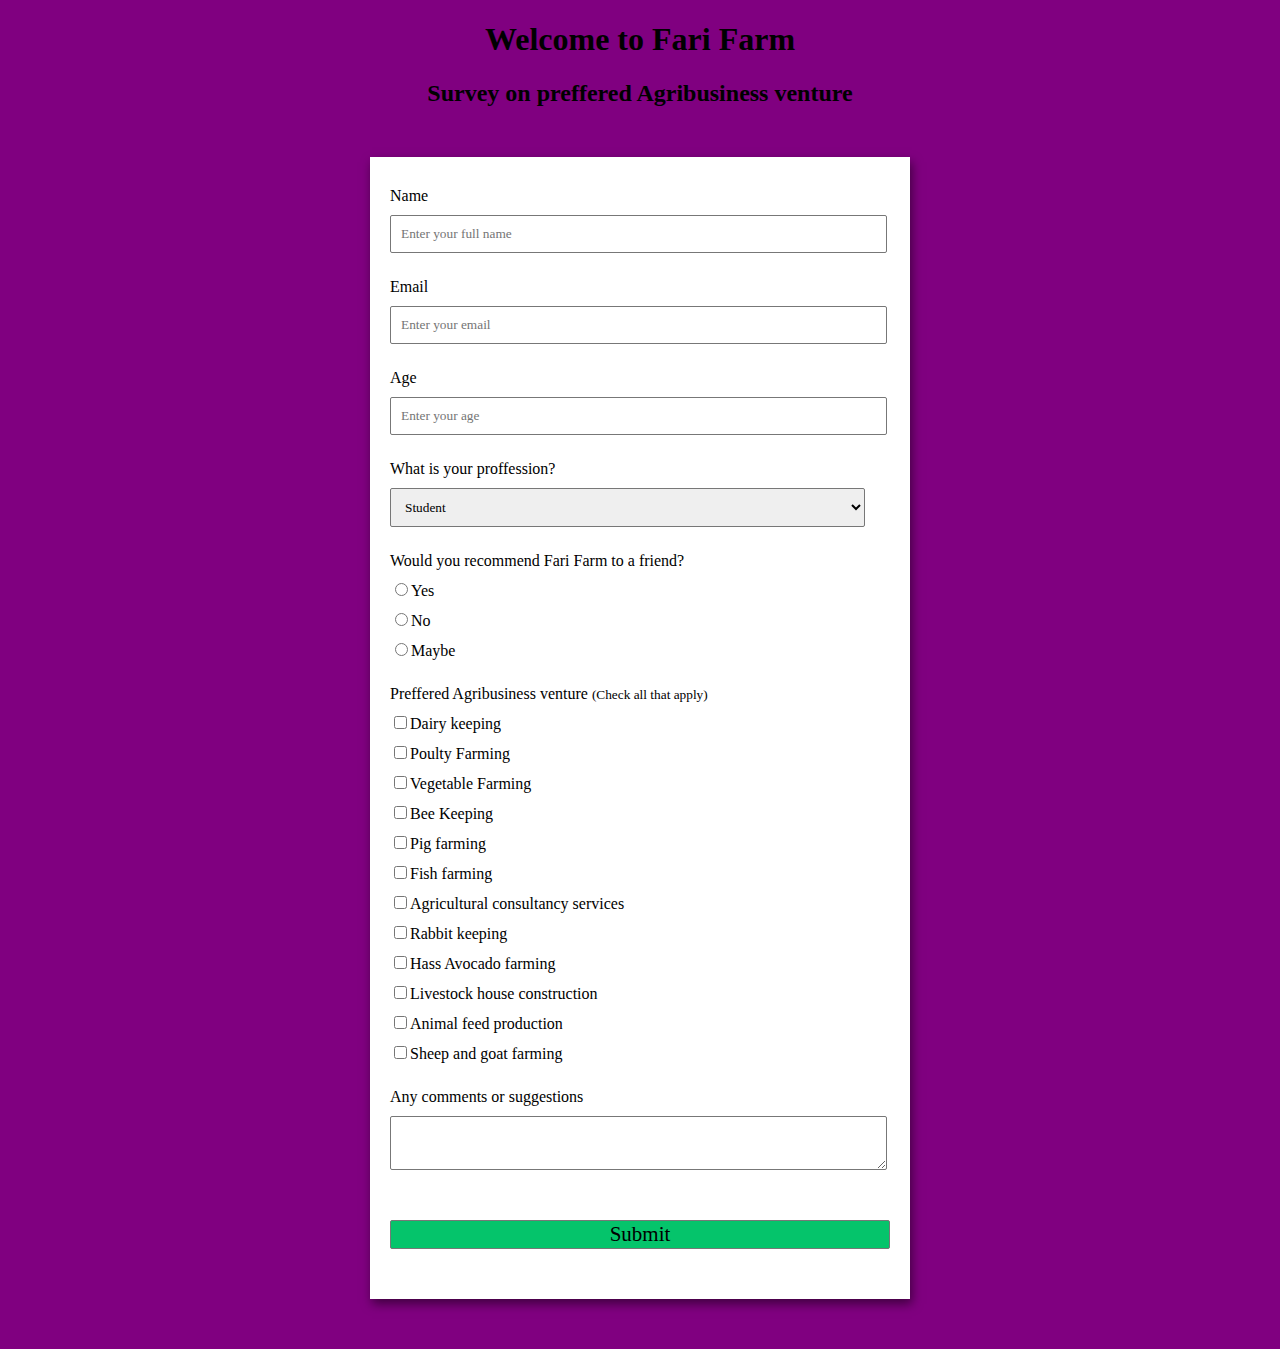
==== Survey Forms/index.html @ a6610b1f "Created sample survey form using html and css" ====
<!DOCTYPE html>
<html lang="en">
<head>
	<meta charset="UTF-8">
	<meta http-equiv="X-UA-Compatible"
		content="IE=edge">
	<meta name="viewport"
		content="width=device-width, initial-scale=1.0">
	<title>
		Survey on preffered Agribusiness venture
	</title>

	
</head> <link rel="stylesheet" href="style.css">

<body>
	<h1>Welcome to Fari Farm</h1>
	<h2>Survey on preffered Agribusiness venture</h2>

	<!-- Create Form -->
	<form id="form">

		<!-- Details -->
		<div class="form-control">
			<label for="name" id="label-name">
				Name
			</label>

			<!-- Input Type Text -->
			<input type="text"
				id="name"
				placeholder="Enter your full name" />
		</div>

		<div class="form-control">
			<label for="email" id="label-email">
				Email
			</label>

			<!-- Input Type Email-->
			<input type="email"
				id="email"
				placeholder="Enter your email" />
		</div>

		<div class="form-control">
			<label for="age" id="label-age">
				Age
			</label>

			<!-- Input Type Text -->
			<input type="text"
				id="age"
				placeholder="Enter your age" />
		</div>

		<div class="form-control">
			<label for="role" id="label-role">
				What is your proffession?
			</label>
			
			<!-- Dropdown options -->
			<select name="role" id="role">
				<option value="student">Student</option>
				<option value="Free-lancer">Free-lancer</option>
				<option value="Farmer">Farmer</option>
				<option value="Engineer">Engineer</option>
				<option value="Military officer">Military officer</option>
				<option value="Medical practitioner">Medical practitioner</option>
				<option value="Government officer">Government officer</option>
				<option value="other">Other</option>
			</select>
		</div>

		<div class="form-control">
			<label>
				Would you recommend Fari Farm
				to a friend?
			</label>

			<!-- Input Type Radio Button -->
			<label for="recommed-1">
				<input type="radio"
					id="recommed-1"
					name="recommed">Yes</input>
			</label>
			<label for="recommed-2">
				<input type="radio"
					id="recommed-2"
					name="recommed">No</input>
			</label>
			<label for="recommed-3">
				<input type="radio"
					id="recommed-3"
					name="recommed">Maybe</input>
			</label>
		</div>

		<div class="form-control">
			<label>Preffered Agribusiness venture
				<small>(Check all that apply)</small>
			</label>
			<!-- Input Type Checkbox -->
			<label for="inp-1">
				<input type="checkbox"
					name="inp">Dairy keeping</input></label>
			<label for="inp-2">
				<input type="checkbox"
					name="inp">Poulty Farming</input></label>
			<label for="inp-3">
				<input type="checkbox"
					name="inp">Vegetable Farming</input></label>
			<label for="inp-4">
				<input type="checkbox"
					name="inp">Bee Keeping</input></label>
			<label for="inp-5">
				<input type="checkbox"
					name="inp">Pig farming</input></label>
			<label for="inp-6">
				<input type="checkbox"
					name="inp">Fish farming</input></label>
			<label for="inp-7">
				<input type="checkbox"
					name="inp">Agricultural consultancy services</input></label>
			<label for="inp-7">
				<input type="checkbox"
					name="inp">Rabbit keeping</input></label>
			<label for="inp-7">
				<input type="checkbox"
					name="inp">Hass Avocado farming</input></label>
			<label for="inp-7">
				<input type="checkbox"
					name="inp">Livestock house construction</input></label>
			<label for="inp-7">
				<input type="checkbox"
					name="inp">Animal feed production</input></label>
			<label for="inp-7">
				<input type="checkbox"
					name="inp">Sheep and goat farming</input></label>
		</div>

		<div class="form-control">
			<label for="comment">
				Any comments or suggestions
			</label>

			<!-- multi-line text input control -->
			<textarea name="comment" id="comment"
				placeholder="Enter your comment here">
			</textarea>
		</div>

		<!-- Multi-line Text Input Control -->
		<button type="submit" value="submit">
			Submit
		</button>
	</form>
</body>
</html>
---- Survey Forms/style.css ----
/* Styling the Body element i.e. Color,
		Font, Alignment */
		body {
			background-color: purple;
			font-family: Verdana;
			text-align: center;
		}

		/* Styling the Form (Color, Padding, Shadow) */
		form {
			background-color: #fff;
			max-width: 500px;
			margin: 50px auto;
			padding: 30px 20px;
			box-shadow: 2px 5px 10px rgba(0, 0, 0, 0.5);
		}

		/* Styling form-control Class */
		.form-control {
			text-align: left;
			margin-bottom: 25px;
		}

		/* Styling form-control Label */
		.form-control label {
			display: block;
			margin-bottom: 10px;
		}

		/* Styling form-control input,
		select, textarea */
		.form-control input,
		.form-control select,
		.form-control textarea {
			border: 1px solid #777;
			border-radius: 2px;
			font-family: inherit;
			padding: 10px;
			display: block;
			width: 95%;
		}

		/* Styling form-control Radio
		button and Checkbox */
		.form-control input[type="radio"],
		.form-control input[type="checkbox"] {
			display: inline-block;
			width: auto;
		}

		/* Styling Button */
		button {
			background-color: #05c46b;
			border: 1px solid #777;
			border-radius: 2px;
			font-family: inherit;
			font-size: 21px;
			display: block;
			width: 100%;
			margin-top: 50px;
			margin-bottom: 20px;
		}
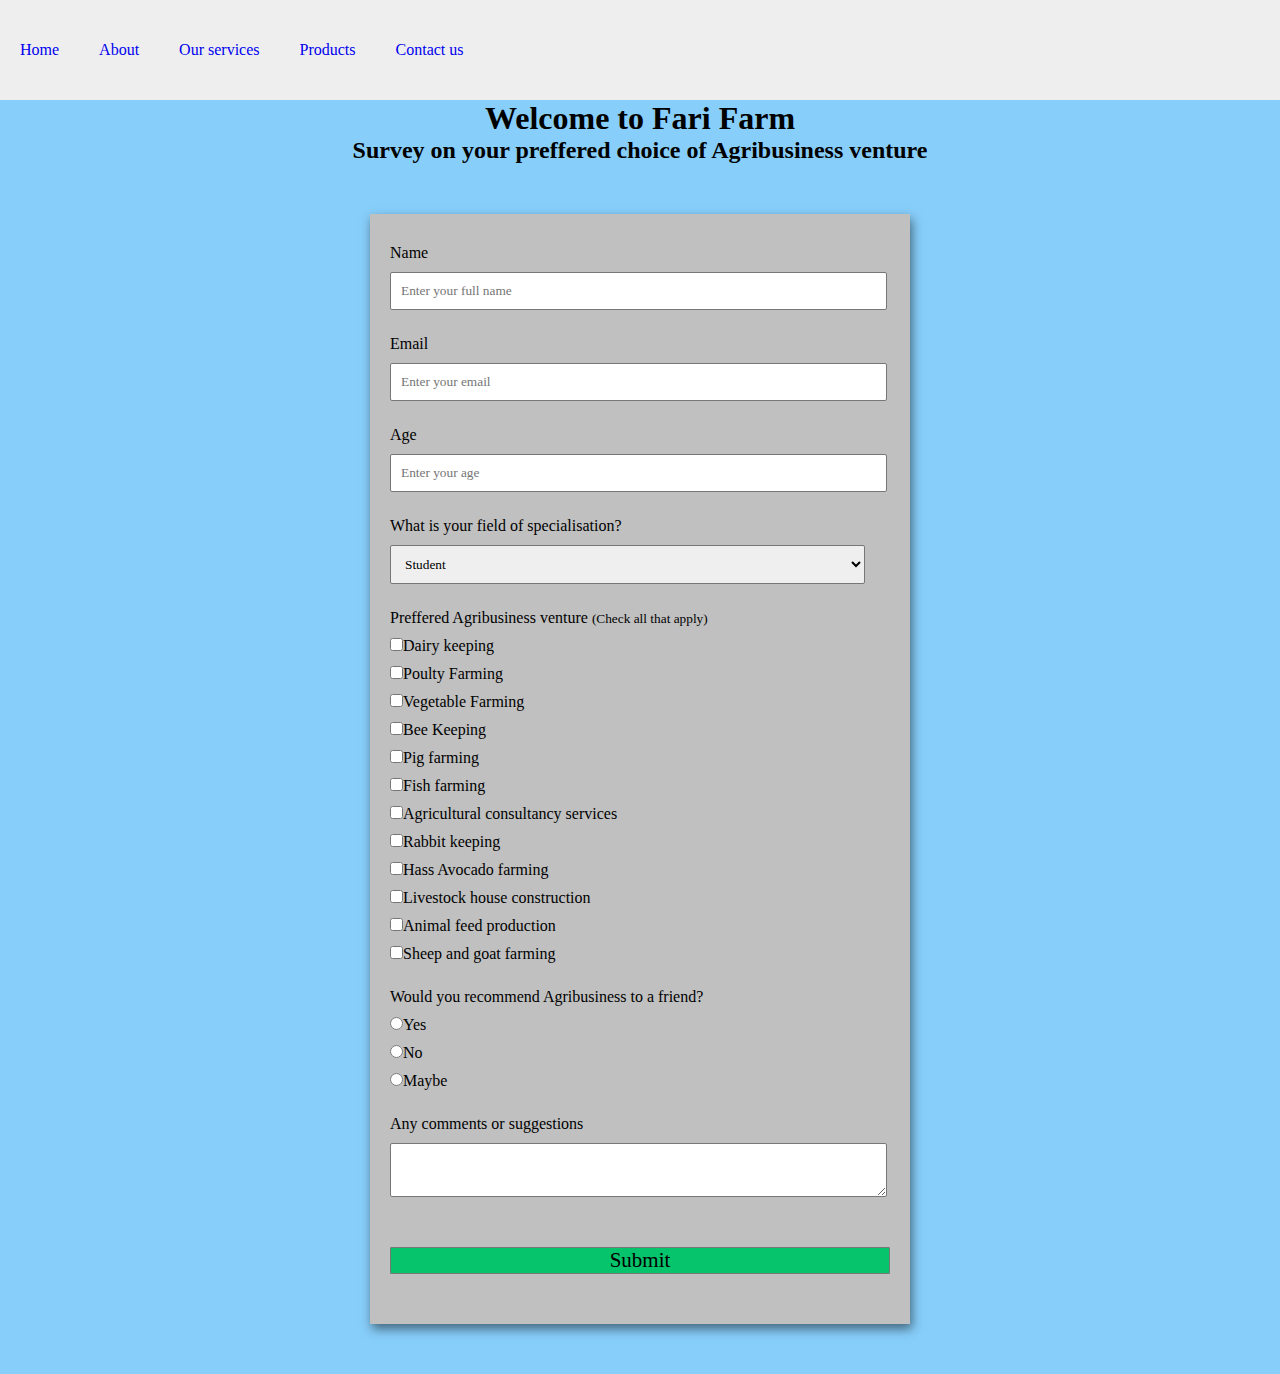
==== commit f9ac4738: "Added Headers .. Home, About, Ourservices" ====
--- a/Survey Forms/index.html
+++ b/Survey Forms/index.html
@@ -14,13 +14,24 @@
 </head> <link rel="stylesheet" href="style.css">
 
 <body>
+	<nav>
+		<ul>
+			<li><a href="#">Home</a></li>
+			<li><a href="#">About</a></li>
+  			<li><a href="#">Our services</a></li>
+			<li><a href="#">Products</a></li> 
+  			<li><a href="#">Contact us</a></li>
+  			
+			</li>
+		</ul>
+	</nav>
 	<h1>Welcome to Fari Farm</h1>
-	<h2>Survey on preffered Agribusiness venture</h2>
+	<h2>Survey on your preffered choice of Agribusiness venture</h2>
 
 	<!-- Create Form -->
 	<form id="form">
 
-		<!-- Details -->
+		<!-- information to collect -->
 		<div class="form-control">
 			<label for="name" id="label-name">
 				Name
@@ -56,44 +67,21 @@
 
 		<div class="form-control">
 			<label for="role" id="label-role">
-				What is your proffession?
+				What is your field of specialisation?
 			</label>
 			
 			<!-- Dropdown options -->
 			<select name="role" id="role">
-				<option value="student">Student</option>
+				<option value="Student">Student</option>
+				<option value="Unemployed">Unemployed</option>
 				<option value="Free-lancer">Free-lancer</option>
 				<option value="Farmer">Farmer</option>
 				<option value="Engineer">Engineer</option>
 				<option value="Military officer">Military officer</option>
 				<option value="Medical practitioner">Medical practitioner</option>
 				<option value="Government officer">Government officer</option>
-				<option value="other">Other</option>
+				<option value="Other">Other</option>
 			</select>
-		</div>
-
-		<div class="form-control">
-			<label>
-				Would you recommend Fari Farm
-				to a friend?
-			</label>
-
-			<!-- Input Type Radio Button -->
-			<label for="recommed-1">
-				<input type="radio"
-					id="recommed-1"
-					name="recommed">Yes</input>
-			</label>
-			<label for="recommed-2">
-				<input type="radio"
-					id="recommed-2"
-					name="recommed">No</input>
-			</label>
-			<label for="recommed-3">
-				<input type="radio"
-					id="recommed-3"
-					name="recommed">Maybe</input>
-			</label>
 		</div>
 
 		<div class="form-control">
@@ -140,6 +128,29 @@
 		</div>
 
 		<div class="form-control">
+			<label>
+				Would you recommend Agribusiness to a friend?
+			</label>
+
+			<!-- Input Type Radio Button -->
+			<label for="recommed-1">
+				<input type="radio"
+					id="recommed-1"
+					name="recommed">Yes</input>
+			</label>
+			<label for="recommed-2">
+				<input type="radio"
+					id="recommed-2"
+					name="recommed">No</input>
+			</label>
+			<label for="recommed-3">
+				<input type="radio"
+					id="recommed-3"
+					name="recommed">Maybe</input>
+			</label>
+		</div>
+
+		<div class="form-control">
 			<label for="comment">
 				Any comments or suggestions
 			</label>
--- a/Survey Forms/style.css
+++ b/Survey Forms/style.css
@@ -1,14 +1,39 @@
 		/* Styling the Body element i.e. Color,
 		Font, Alignment */
 		body {
-			background-color: purple;
+			background-color: lightskyblue;
 			font-family: Verdana;
 			text-align: center;
+		}
+		*{
+			padding: 0;
+			margin: 0;
+			text-decoration: none;
+			list-style: none;
+		}
+		nav{
+			width: 100%;
+			height: 100px;
+			background-color: #eee;
+		}
+		ul{
+	
+		}
+		ul li{
+			display: inline-block;
+			line-height: 100px;
+			list-style: none;
+			float: left;
+		
+		}
+		ul li a{
+			display: block;
+			padding: 0 20px;
 		}
 
 		/* Styling the Form (Color, Padding, Shadow) */
 		form {
-			background-color: #fff;
+			background-color: silver;
 			max-width: 500px;
 			margin: 50px auto;
 			padding: 30px 20px;
@@ -52,11 +77,12 @@
 		button {
 			background-color: #05c46b;
 			border: 1px solid #777;
-			border-radius: 2px;
+			border-radius: 1px;
 			font-family: inherit;
 			font-size: 21px;
 			display: block;
 			width: 100%;
 			margin-top: 50px;
 			margin-bottom: 20px;
-		}+		}
+		